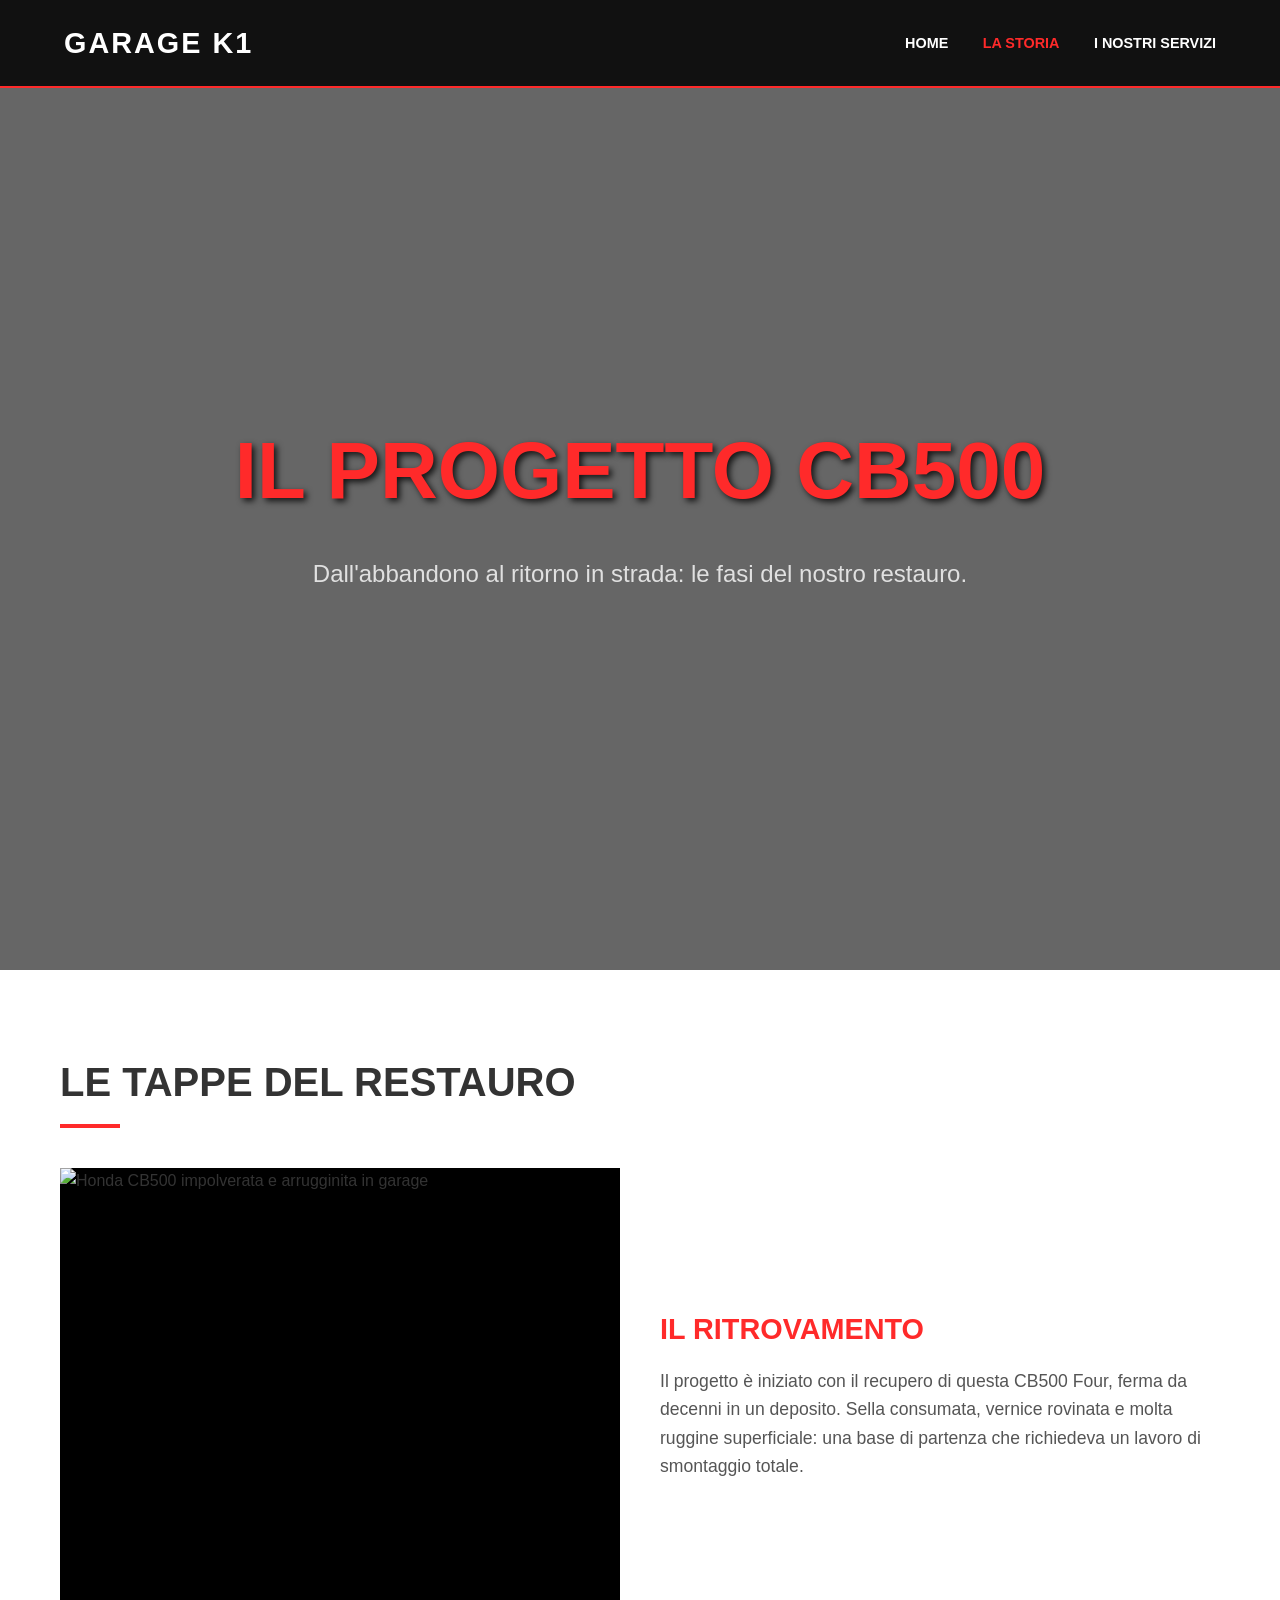
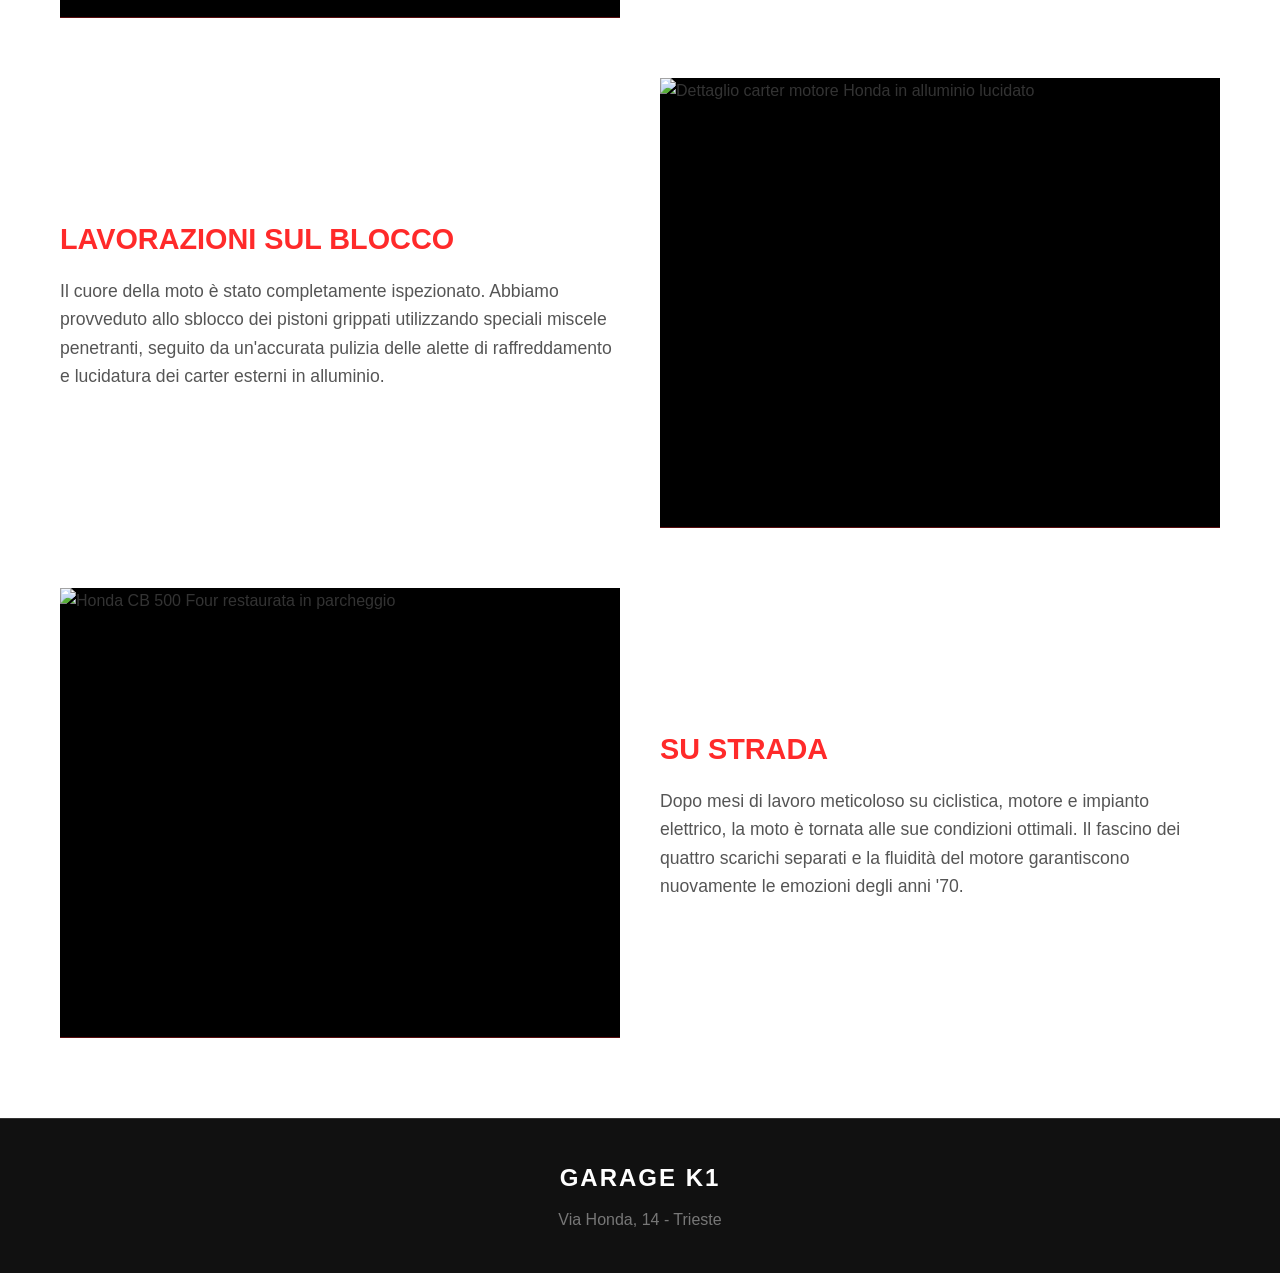
==== storia.html @ d09ad08b "Add files via upload" ====
<!DOCTYPE html>
<html lang="it">
<head>
    <meta charset="UTF-8">
    <meta name="viewport" content="width=device-width, initial-scale=1.0">
    <title>Garage K1 - La Storia del Restauro</title>
    <link rel="stylesheet" href="style.css">
</head>
<body>

    <nav class="navbar">
        <div class="logo">GARAGE K1</div>
        <div class="nav-links">
            <a href="index.html">Home</a>
            <a href="storia.html" class="active">La Storia</a>
            <a href="servizi.html">I Nostri Servizi</a>
        </div>
    </nav>

    <header class="bgimage-section" style="background-image: url(https://images.unsplash.com/photo-1599256630445-67b5772b1204?q=80&w=1740&auto=format&fit=crop&ixlib=rb-4.1.0&ixid=NHwxMjA3fDA%3D);">
        <div class="bgimage-overlay">
            <div class="bgimage-content">
                <h1 style="color: #FF2A2A; text-shadow: 3px 3px 6px rgba(0,0,0,0.8); font-size: 5rem;">
                    IL PROGETTO CB500
                </h1>
                <p>Dall'abbandono al ritorno in strada: le fasi del nostro restauro.</p>
            </div>
        </div>
    </header>

    <section id="progetti" class="gallery-section light-bg">
        <div class="container">
            <div class="section-title">
                <h2>Le tappe del restauro</h2>
                <div class="divider"></div>
            </div>
            
            <div class="gallery-list">
                
                <div class="row">
                    <figure class="foto-interattiva">
                        <img src="img/old_bike.jpg" alt="Honda CB500 impolverata e arrugginita in garage" onclick="mostraDidascalia(this)">
                        <figcaption class="didascalia-nascosta">
                            <strong>Fase 1:</strong> Il ritrovamento.<br>
                            <em>Foto d'archivio personale / Riproduzione riservata</em>
                        </figcaption>
                    </figure>
                    <div class="row-text">
                        <h3>Il Ritrovamento</h3>
                        <p>Il progetto è iniziato con il recupero di questa CB500 Four, ferma da decenni in un deposito. Sella consumata, vernice rovinata e molta ruggine superficiale: una base di partenza che richiedeva un lavoro di smontaggio totale.</p>
                    </div>
                </div>

                <div class="row">
                    <div class="row-text">
                        <h3>Lavorazioni sul Blocco</h3>
                        <p>Il cuore della moto è stato completamente ispezionato. Abbiamo provveduto allo sblocco dei pistoni grippati utilizzando speciali miscele penetranti, seguito da un'accurata pulizia delle alette di raffreddamento e lucidatura dei carter esterni in alluminio.</p>
                    </div>
                    <figure class="foto-interattiva">
                        <img src="img/engine.jpg" alt="Dettaglio carter motore Honda in alluminio lucidato" onclick="mostraDidascalia(this)">
                        <figcaption class="didascalia-nascosta">
                            <strong>Fase 2:</strong> Restauro gruppo termico e carter.<br>
                            <em>Foto d'archivio personale / Riproduzione riservata</em>
                        </figcaption>
                    </figure>
                </div>

                <div class="row"> 
                    <figure class="foto-interattiva">
                        <img src="https://upload.wikimedia.org/wikipedia/commons/f/fc/Honda_CB_500_Four_%288007131635%29.jpg?utm_source=commons.wikimedia.org&utm_campaign=index&utm_content=original" alt="Honda CB 500 Four restaurata in parcheggio" onclick="mostraDidascalia(this)">
                        <figcaption class="didascalia-nascosta">
                            <strong>Risultato Finale:</strong> Honda 500 Four pronta all'uso.<br>
                            <em>Foto di <a href="https://www.flickr.com/photos/photobeppus/" target="_blank">photobeppus</a> / <a href="https://creativecommons.org/licenses/by-sa/2.0/deed.en" target="_blank">CC BY-SA 2.0</a></em>
                        </figcaption>
                    </figure>
                    <div class="row-text">
                        <h3>Su Strada</h3>
                        <p>Dopo mesi di lavoro meticoloso su ciclistica, motore e impianto elettrico, la moto è tornata alle sue condizioni ottimali. Il fascino dei quattro scarichi separati e la fluidità del motore garantiscono nuovamente le emozioni degli anni '70.</p>
                    </div>
                </div>

            </div>
        </div>
    </section>

    <footer>
        <div class="footer-content">
            <h2>GARAGE K1</h2>
            <p>Via Honda, 14 - Trieste</p>
        </div>
    </footer>

    <script>
        function mostraDidascalia(elementoImmagine) {
            var didascalia = elementoImmagine.nextElementSibling;
            
            if (didascalia.classList.contains('didascalia-visibile')) {
                didascalia.classList.remove('didascalia-visibile');
            } else {
                didascalia.classList.add('didascalia-visibile');
            }
        }
    </script>
</body>
</html>
---- style.css ----
* {
    margin: 0;
    padding: 0;
    box-sizing: border-box;
}

body {
    font-family: 'Helvetica Neue', Arial, sans-serif;
    line-height: 1.6;
    color: #333;
    overflow-x: hidden;
}

.navbar {
    position: fixed;
    top: 0;
    width: 100%;
    display: flex;
    justify-content: space-between;
    align-items: center;
    padding: 20px 5%;
    background-color: #111111;
    z-index: 1000;
    border-bottom: 2px solid #FF2A2A;
}

.logo {
    color: #ffffff;
    font-size: 1.8rem;
    font-weight: 900;
    letter-spacing: 2px;
}

.nav-links a {
    color: #ffffff;
    text-decoration: none;
    text-transform: uppercase;
    font-size: 0.9rem;
    font-weight: bold;
    margin-left: 30px;
    transition: color 0.3s;
}

.nav-links a:hover, .nav-links a.active {
    color: #FF2A2A;
}

.bgimage-section {
    height: 100vh;background-size: cover;
    background-position: center;
    position: relative;
    margin-top: 70px;
}

.bgimage-overlay {
    position: absolute;
    top: 0; left: 0; right: 0; bottom: 0;
    background-color: rgba(0, 0, 0, 0.6);
    display: flex;
    align-items: center;
    justify-content: center;
    text-align: center;
}

.bgimage-content {
    max-width: 900px;
    padding: 0 20px;
}

.bgimage-content h1 {
    color: #ffffff; 
    font-weight: 900;
    margin-bottom: 20px;
    text-transform: uppercase;
}

.bgimage-content p {
    color: #e0e0e0;
    font-size: 1.5rem;
    margin-bottom: 40px;
}

.btn {
    display: inline-block;
    padding: 15px 40px;
    background-color: #FF2A2A;
    color: #fff;
    text-decoration: none;
    font-size: 1.1rem;
    font-weight: bold;
    text-transform: uppercase;
    transition: background 0.3s;
}

.btn:hover {
    background-color: #d00000;
}

.container {
    max-width: 1200px;
    margin: 0 auto;
    padding: 80px 20px;
}

.light-bg {
    background-color: #ffffff;
}

.dark-bg {
    background-color: #2c2c2c;
    color: #ffffff;
}

.section-title h2 {
    font-size: 2.5rem;
    text-transform: uppercase;
    margin-bottom: 10px;
}

.divider {
    height: 4px;
    width: 60px;
    background-color: #FF2A2A;
    margin-bottom: 40px;
}

.center-divider {
    margin: 0 auto 40px auto;
}

.text-center {
    text-align: center;
}

.large-text {
    font-size: 1.2rem;
    max-width: 800px;
    margin: 0 auto;
    color: #cccccc;
}

.grid {
    display: flex;
    justify-content: space-between;
    gap: 40px;
}

.col {
    flex: 1;
}

.col img {
    width: 100%;
    height: 450px;
    object-fit: cover;
    display: block;
    cursor: pointer;
    transition: opacity 0.3s;
}

.col h3 {
    font-size: 1.5rem;
    margin-bottom: 15px;
    color: #FF2A2A;
    text-transform: uppercase;
}

.col p {
    color: #555;
}

.row {
    display: flex;           
    align-items: center;     
    gap: 40px;               
    margin-bottom: 60px;    
}

.row:last-child {
    margin-bottom: 0;
}

.row .foto-interattiva {
    flex: 1;
    margin: 0;
}

.row-text {
    flex: 1;
}

.row-text h3 {
    font-size: 1.8rem;
    margin-bottom: 15px;
    color: #FF2A2A;
    text-transform: uppercase;
}

.row-text p {
    color: #555;
    font-size: 1.1rem;
}

.foto-interattiva {
    position: relative;
    overflow: hidden;
    background-color: #000;
}

.foto-interattiva img {
    width: 100%;
    height: 450px;
    object-fit: cover;
    display: block;
    cursor: pointer;
    transition: opacity 0.3s;
}

.foto-interattiva img:hover {
    opacity: 0.8;
}

.didascalia-nascosta {
    position: absolute;
    bottom: 0;
    left: 0;
    width: 100%;
    background-color: rgba(255, 42, 42, 0.95);
    color: #ffffff;
    padding: 20px;
    box-sizing: border-box;
    font-size: 0.95em;
    transform: translateY(100%);
    transition: transform 0.4s cubic-bezier(0.25, 0.8, 0.25, 1);
}

.didascalia-nascosta a {
    color: #111;
    font-weight: bold;
    text-decoration: underline;
}

.didascalia-visibile {
    transform: translateY(0);
}

footer {
    background-color: #111111;
    color: #777;
    text-align: center;
    padding: 40px 20px;
    border-top: 1px solid #333;
}

footer h2 {
    color: #fff;
    margin-bottom: 10px;
    letter-spacing: 2px;
}

.avviso-crediti {
    display: inline-block;
    background-color: #222222;
    color: #ffffff;
    padding: 12px 20px;
    border-radius: 6px;
    border-left: 5px solid #FF2A2A;
    font-size: 1.1rem;
    box-shadow: 0 4px 8px rgba(0,0,0,0.15);
    margin-bottom: 30px;
}

.avviso-crediti strong {
    color: #FF2A2A;
    text-transform: uppercase;
    letter-spacing: 1px;
}
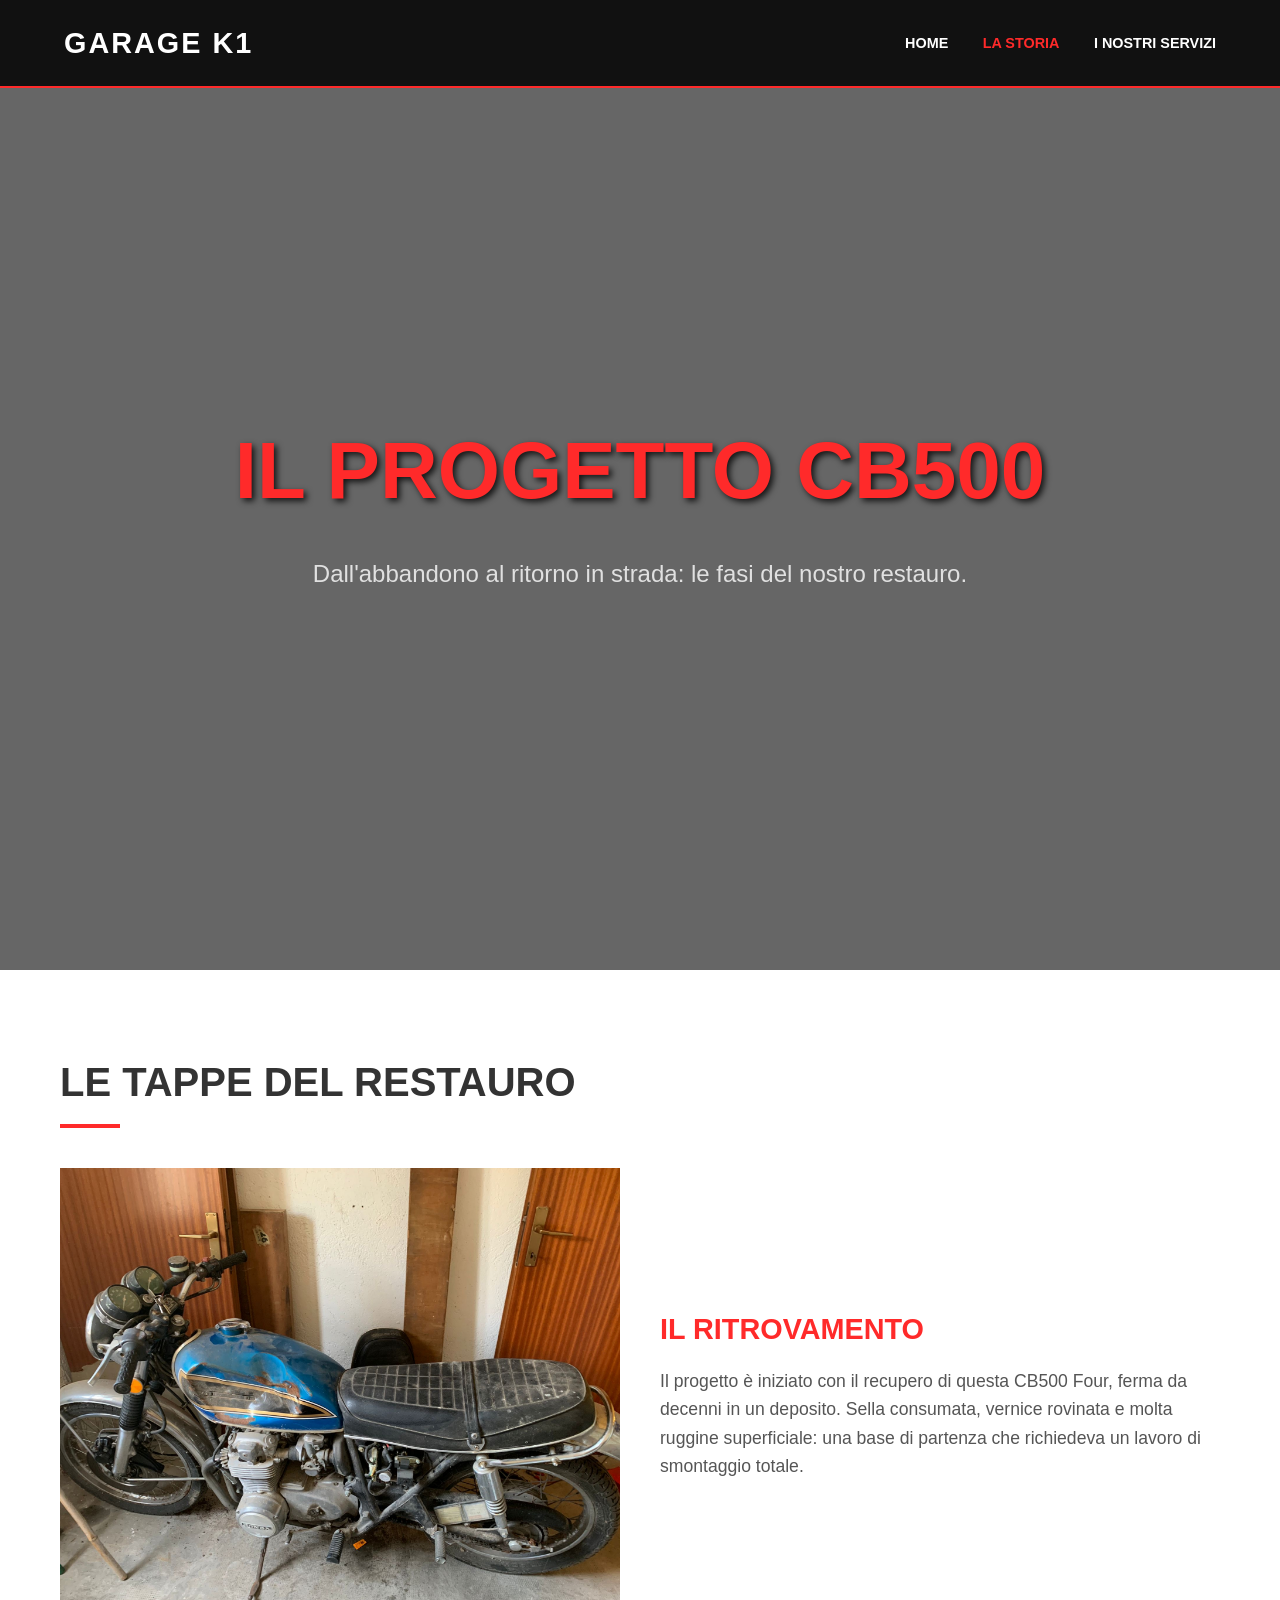
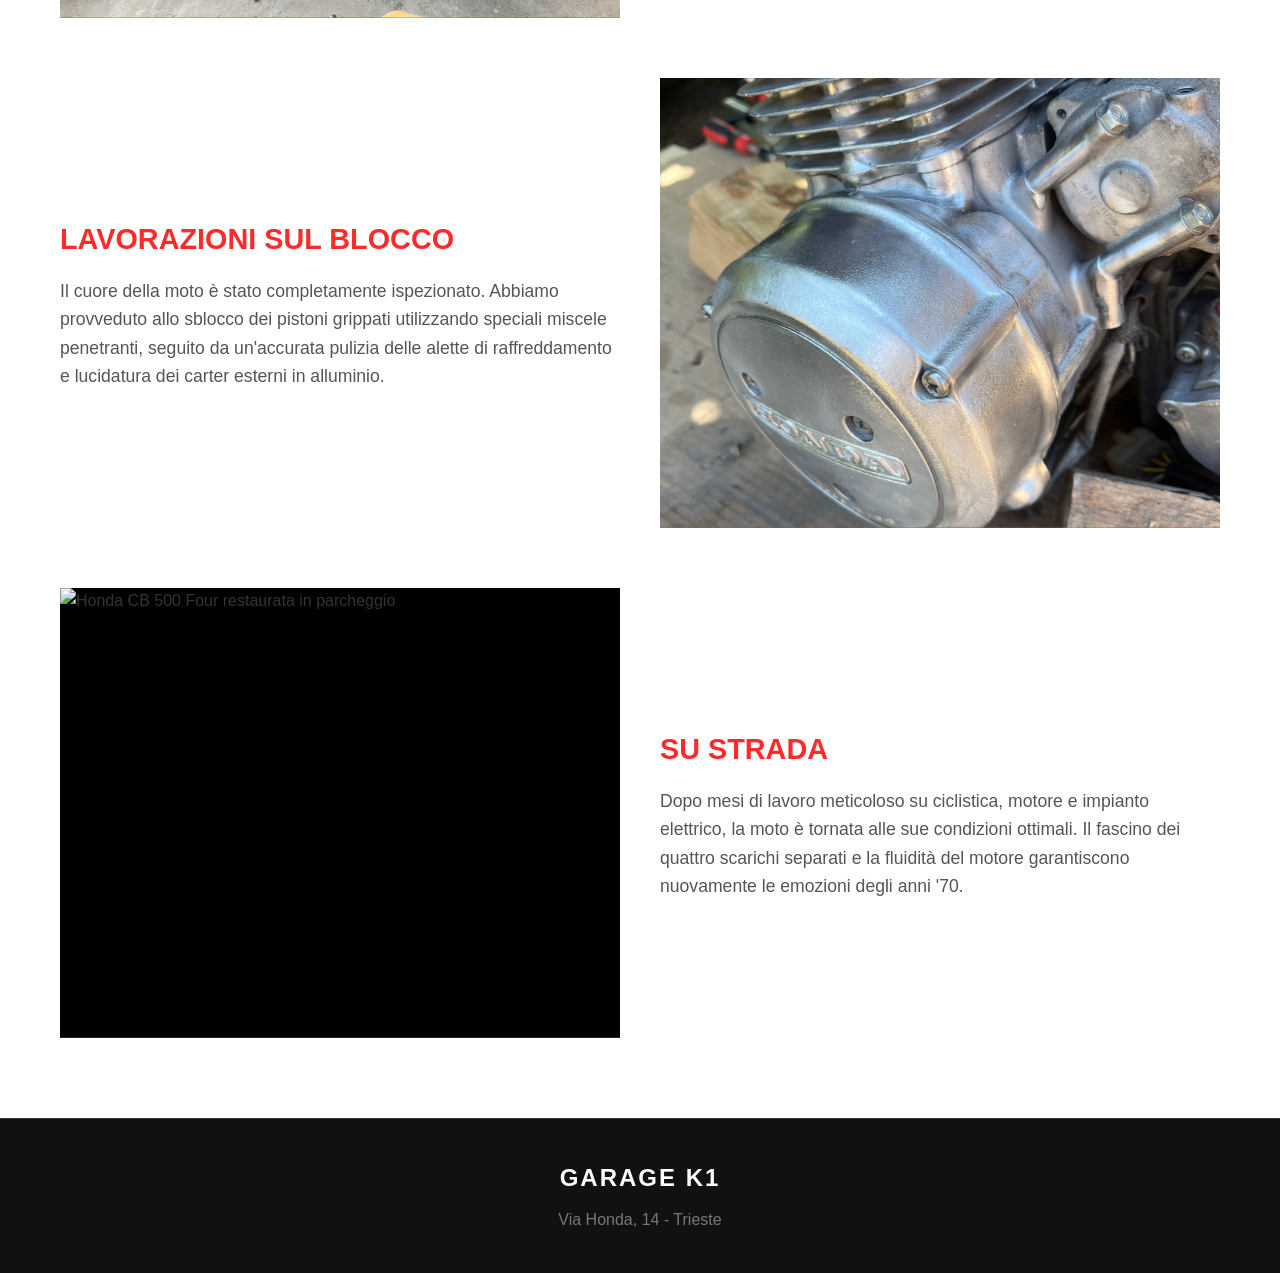
==== commit e6dd0752: "Update image file extensions" ====
--- a/storia.html
+++ b/storia.html
@@ -39,7 +39,7 @@
                 
                 <div class="row">
                     <figure class="foto-interattiva">
-                        <img src="img/old_bike.jpg" alt="Honda CB500 impolverata e arrugginita in garage" onclick="mostraDidascalia(this)">
+                        <img src="img/old_bike.JPG" alt="Honda CB500 impolverata e arrugginita in garage" onclick="mostraDidascalia(this)">
                         <figcaption class="didascalia-nascosta">
                             <strong>Fase 1:</strong> Il ritrovamento.<br>
                             <em>Foto d'archivio personale / Riproduzione riservata</em>
@@ -57,7 +57,7 @@
                         <p>Il cuore della moto è stato completamente ispezionato. Abbiamo provveduto allo sblocco dei pistoni grippati utilizzando speciali miscele penetranti, seguito da un'accurata pulizia delle alette di raffreddamento e lucidatura dei carter esterni in alluminio.</p>
                     </div>
                     <figure class="foto-interattiva">
-                        <img src="img/engine.jpg" alt="Dettaglio carter motore Honda in alluminio lucidato" onclick="mostraDidascalia(this)">
+                        <img src="img/engine.JPG" alt="Dettaglio carter motore Honda in alluminio lucidato" onclick="mostraDidascalia(this)">
                         <figcaption class="didascalia-nascosta">
                             <strong>Fase 2:</strong> Restauro gruppo termico e carter.<br>
                             <em>Foto d'archivio personale / Riproduzione riservata</em>
@@ -102,4 +102,4 @@
         }
     </script>
 </body>
-</html>+</html>
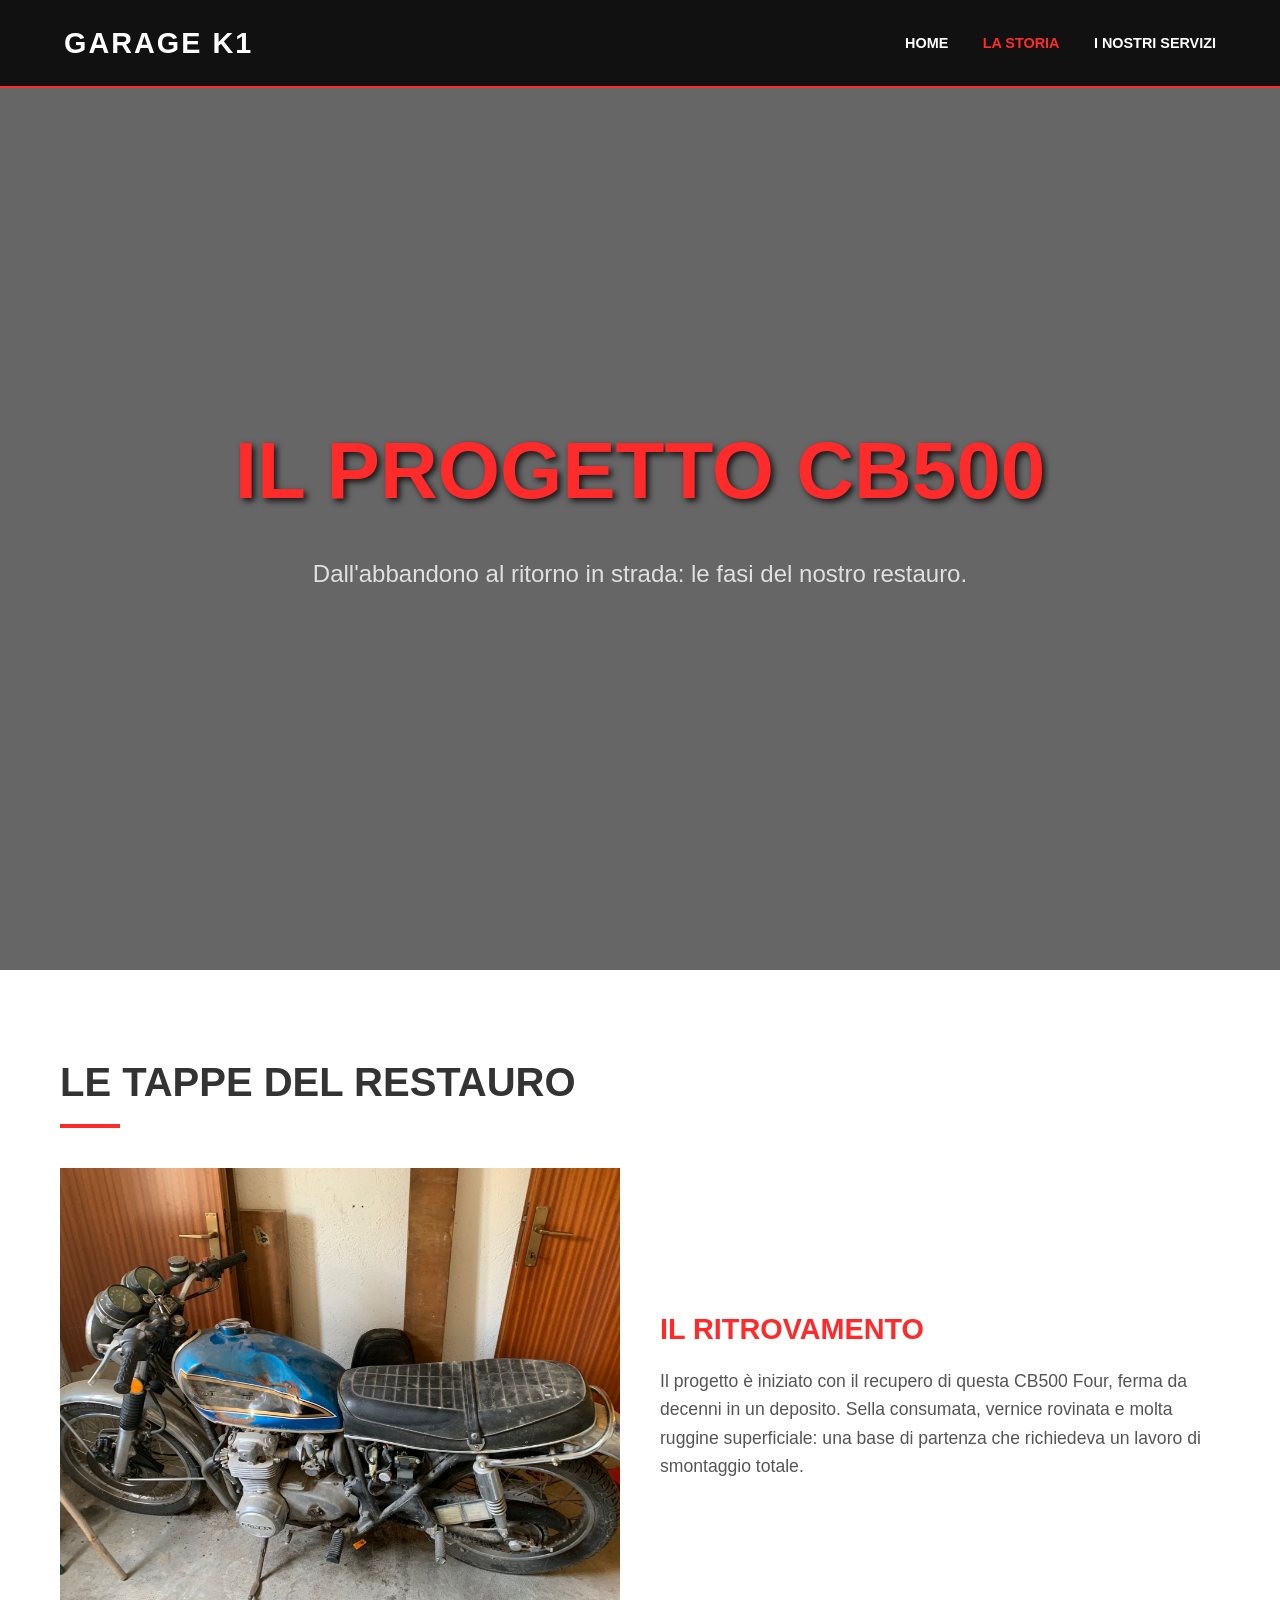
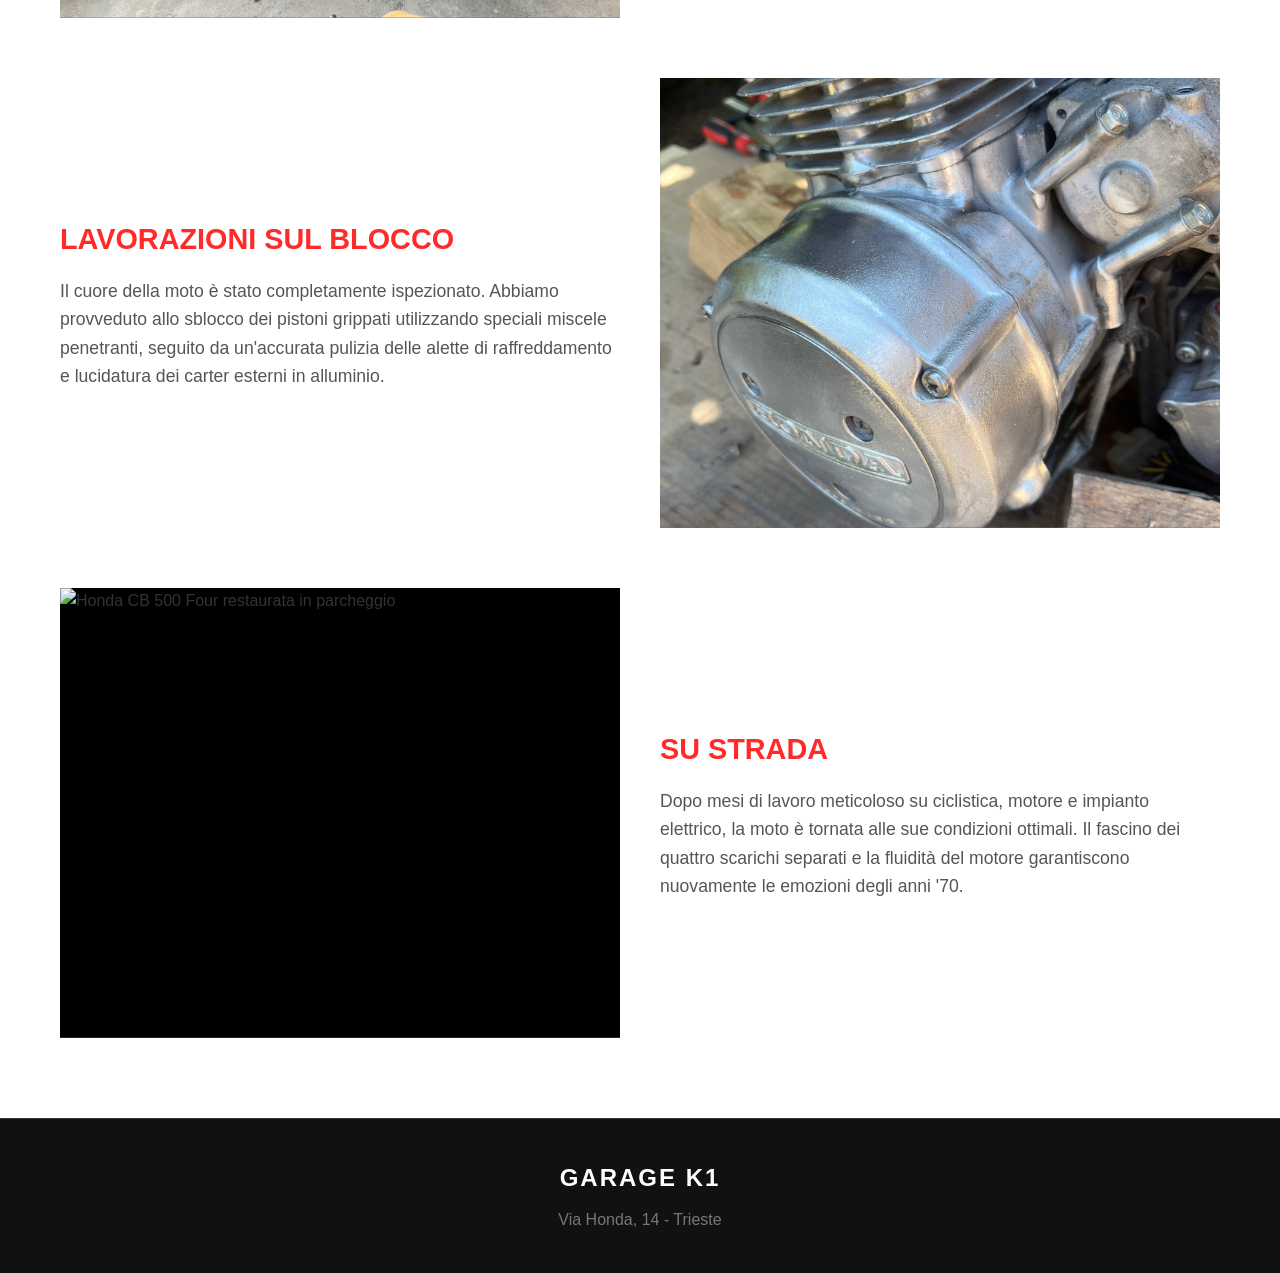
==== commit 92a81c11: "Update image file extensions" ====
--- a/storia.html
+++ b/storia.html
@@ -39,7 +39,7 @@
                 
                 <div class="row">
                     <figure class="foto-interattiva">
-                        <img src="img/old_bike.JPG" alt="Honda CB500 impolverata e arrugginita in garage" onclick="mostraDidascalia(this)">
+                        <img src="img/old_bike.jpeg" alt="Honda CB500 impolverata e arrugginita in garage" onclick="mostraDidascalia(this)">
                         <figcaption class="didascalia-nascosta">
                             <strong>Fase 1:</strong> Il ritrovamento.<br>
                             <em>Foto d'archivio personale / Riproduzione riservata</em>
@@ -57,7 +57,7 @@
                         <p>Il cuore della moto è stato completamente ispezionato. Abbiamo provveduto allo sblocco dei pistoni grippati utilizzando speciali miscele penetranti, seguito da un'accurata pulizia delle alette di raffreddamento e lucidatura dei carter esterni in alluminio.</p>
                     </div>
                     <figure class="foto-interattiva">
-                        <img src="img/engine.JPG" alt="Dettaglio carter motore Honda in alluminio lucidato" onclick="mostraDidascalia(this)">
+                        <img src="img/engine.jpeg" alt="Dettaglio carter motore Honda in alluminio lucidato" onclick="mostraDidascalia(this)">
                         <figcaption class="didascalia-nascosta">
                             <strong>Fase 2:</strong> Restauro gruppo termico e carter.<br>
                             <em>Foto d'archivio personale / Riproduzione riservata</em>
